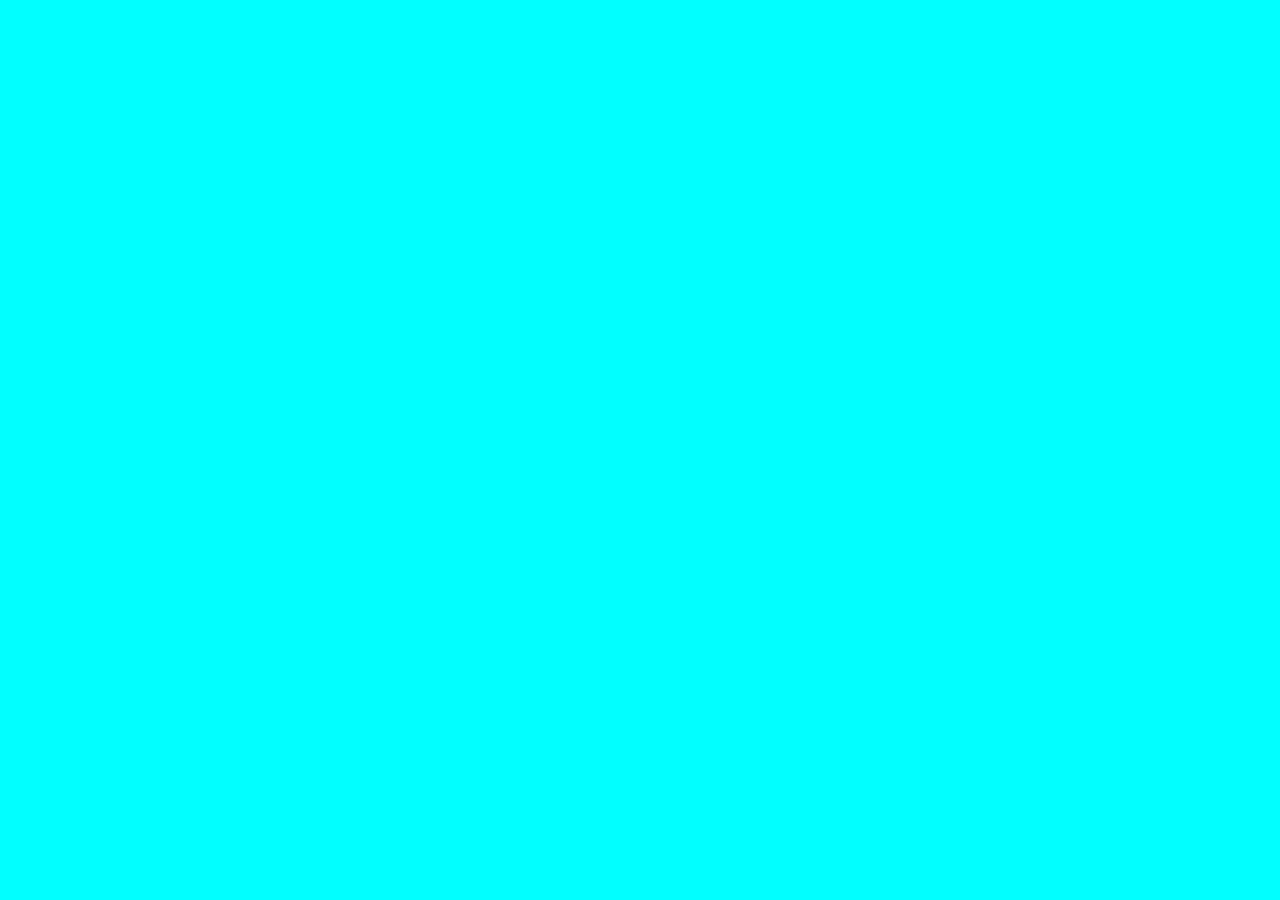
==== index.html @ ac6e3853 "structure and tests" ====
<!DOCTYPE html>
<html lang="en">
<head>
    <meta charset="UTF-8">
    <meta name="viewport" content="width=device-width, initial-scale=1.0">
    
    <!-- CSS RESET -->
    <link rel="stylesheet" href="https://cdnjs.cloudflare.com/ajax/libs/meyer-reset/"/>
    
    <title>.:: FR RenoSol ::. Punch In/Out System</title>

    <link rel="stylesheet" href="css/style.css"/>
</head>
<body>

    <script src="js/main.js" defer></script>
</body>
</html>
---- css/style.css ----
html{
    background-color: aqua;
}
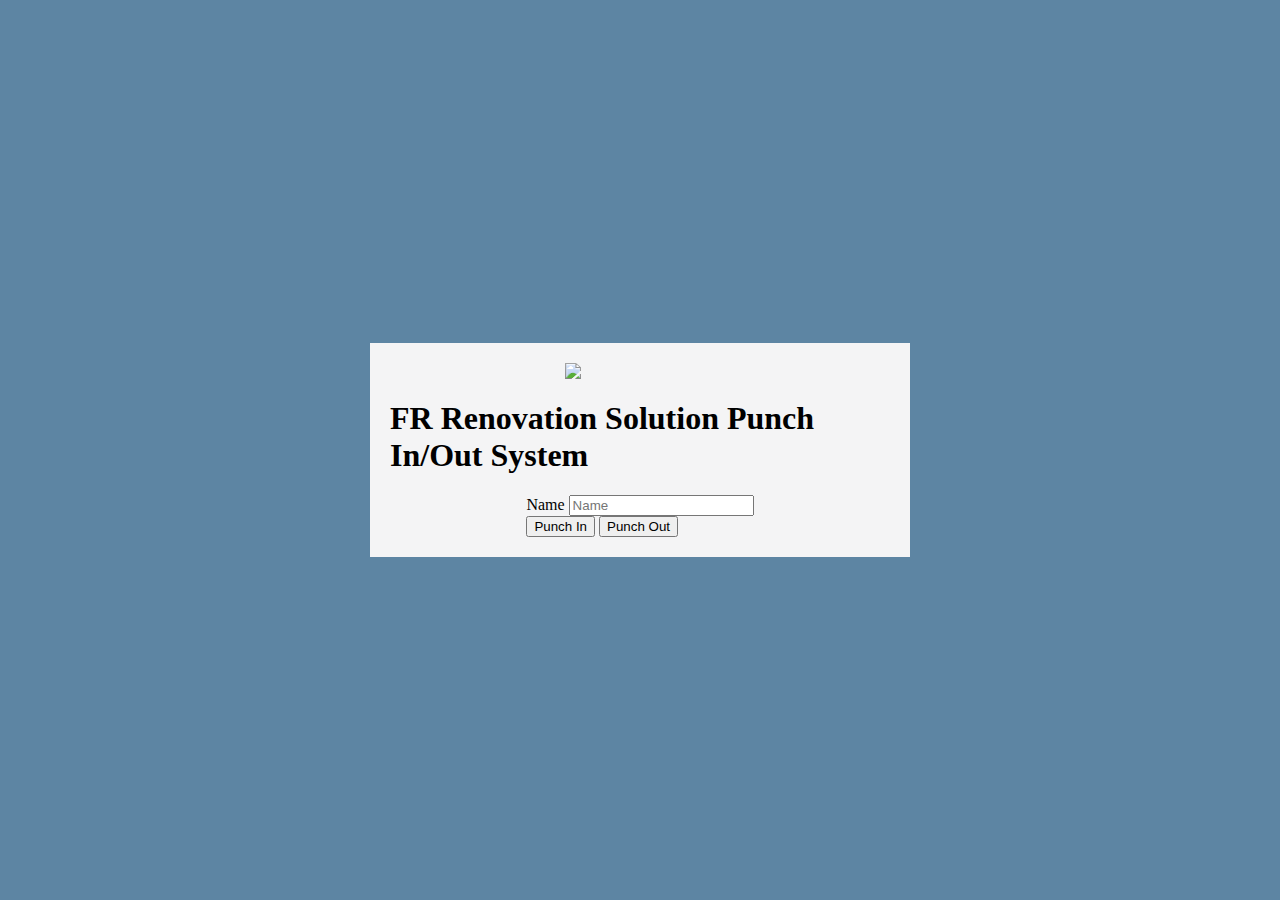
==== commit cd6487f0: "structure" ====
--- a/index.html
+++ b/index.html
@@ -1,18 +1,33 @@
 <!DOCTYPE html>
 <html lang="en">
+
 <head>
     <meta charset="UTF-8">
     <meta name="viewport" content="width=device-width, initial-scale=1.0">
-    
+
     <!-- CSS RESET -->
-    <link rel="stylesheet" href="https://cdnjs.cloudflare.com/ajax/libs/meyer-reset/"/>
-    
+    <link rel="stylesheet" href="https://cdnjs.cloudflare.com/ajax/libs/meyer-reset/" />
+
     <title>.:: FR RenoSol ::. Punch In/Out System</title>
 
-    <link rel="stylesheet" href="css/style.css"/>
+    <link rel="stylesheet" href="css/style.css" />
 </head>
+
 <body>
+    <div id="card">
+        <img src="http://logobook.com/wp-content/uploads/2017/02/DW_Graham_and_Associates_Ltd_logo.svg">
+        <h1>FR Renovation Solution Punch In/Out System</h1>
+        <form>
+            <label for="" id="name">Name</label>
+            <input type="text" id="name" placeholder="Name" />
+            <div>
+                <button type="submit" id="punchin">Punch In</button>
+                <button type="submit" id="punchout">Punch Out</button>
+            </div>
+        </form>
 
+    </div>
     <script src="js/main.js" defer></script>
 </body>
+
 </html>--- a/css/style.css
+++ b/css/style.css
@@ -1,3 +1,25 @@
 html{
-    background-color: aqua;
-}+    width: 100vw;
+    height: 100vh;
+    background-color: #5D85A3;
+    display: flex;
+    justify-content: center;
+    align-items: center;
+    flex-direction: column;
+}
+
+#card{
+    width: 500px;
+    height: auto;
+    background-color: #F4F4F5;
+    padding: 20px;
+    display: flex;
+    justify-content: center;
+    align-items: center;
+    flex-direction: column;
+}
+
+img{
+    width: 150px;
+}
+
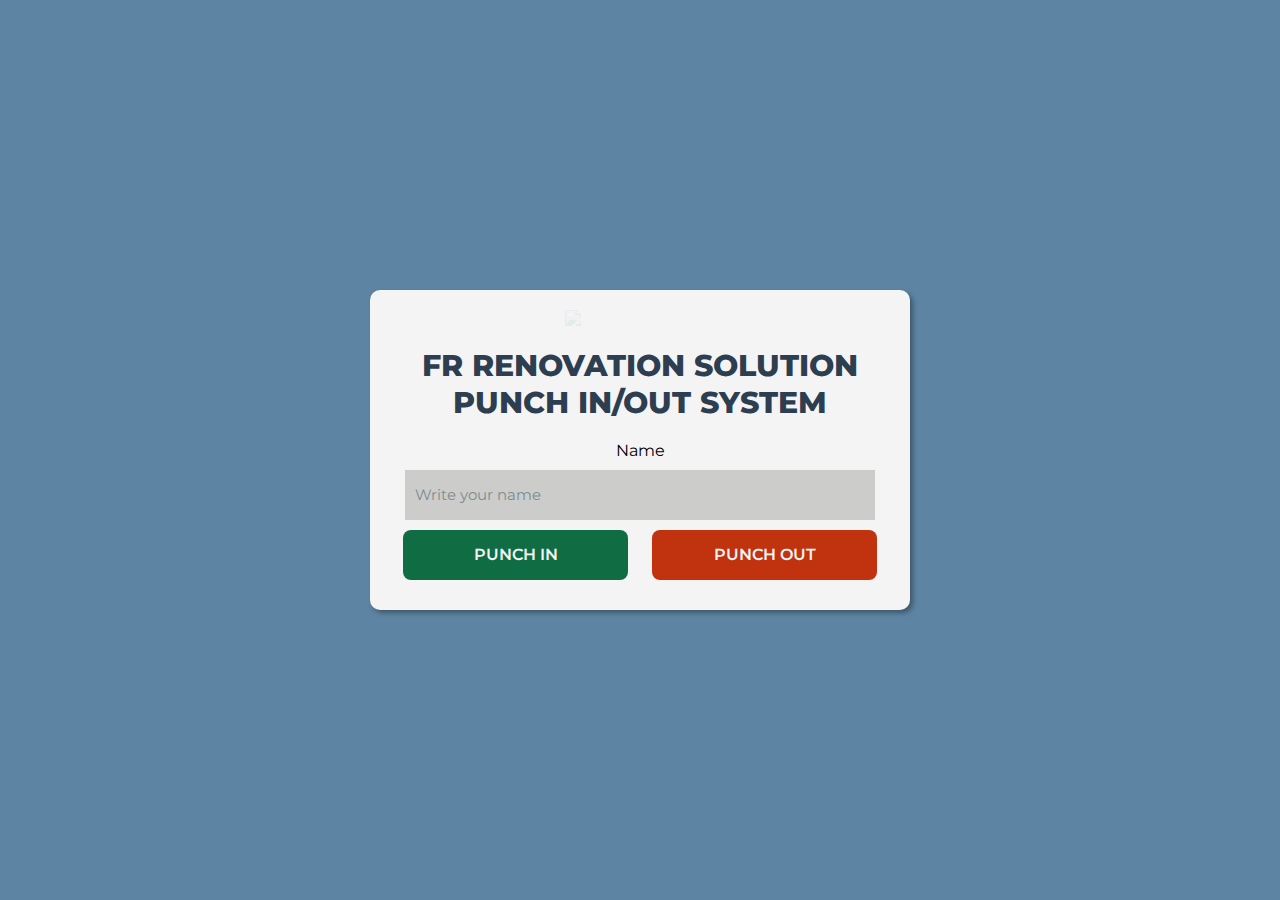
==== commit 7e65cafe: "html and css finishing" ====
--- a/index.html
+++ b/index.html
@@ -18,9 +18,11 @@
         <img src="http://logobook.com/wp-content/uploads/2017/02/DW_Graham_and_Associates_Ltd_logo.svg">
         <h1>FR Renovation Solution Punch In/Out System</h1>
         <form>
-            <label for="" id="name">Name</label>
-            <input type="text" id="name" placeholder="Name" />
-            <div>
+            <div id="namediv">
+                <label for="name" id="labelname">Name</label>
+                <input type="text" id="name" placeholder="Write your name" />
+            </div>
+            <div id="btns">
                 <button type="submit" id="punchin">Punch In</button>
                 <button type="submit" id="punchout">Punch Out</button>
             </div>
--- a/css/style.css
+++ b/css/style.css
@@ -1,7 +1,16 @@
+@import url('https://fonts.googleapis.com/css2?family=Montserrat:ital,wght@0,100..900;1,100..900&display=swap');
+
+*{
+    font-family: "Montserrat", serif;
+}
+
 html{
     width: 100vw;
     height: 100vh;
     background-color: #5D85A3;
+    background-image: url(https://images.pexels.com/photos/53176/architecture-iron-steel-building-53176.jpeg);
+    background-size:cover;
+    background-blend-mode: multiply;
     display: flex;
     justify-content: center;
     align-items: center;
@@ -17,9 +26,68 @@
     justify-content: center;
     align-items: center;
     flex-direction: column;
+    text-align: center;
+    border-radius: 10px;
+    box-shadow: 3px 3px 5px #2d3e50a4;
+}
+
+h1{
+    font-size: 30px;
+    font-weight: 800;
+    text-transform: uppercase;
+    color: #2d3e50;
 }
 
 img{
     width: 150px;
+    opacity: 0.1;
 }
 
+form{
+    width: 100%;    
+}
+
+#name{
+    height: 30px;
+    padding: 10px;
+    
+}
+
+label #labelname{
+    font-size: 18px;
+}
+
+input{
+    width: 90%;
+    margin-top: 10px;
+    font-size: 15px;
+    background-color: #CCCCCB;
+    border: none;
+    color: #7E8D8D;
+}
+
+input::placeholder{
+    color: #7E8D8D ;
+}
+
+button{
+    width: 45%;
+    height: 50px;
+    padding: 10px;
+    margin: 10px;
+    font-size: 16px;
+    color: #F4F4F5;
+    border: none;
+    border-radius: 8px;
+    font-weight: 600;
+    text-transform: uppercase;
+}
+
+#punchin{
+    background-color: #106d43;
+}
+
+#punchout{
+background-color: #c1320f;
+
+}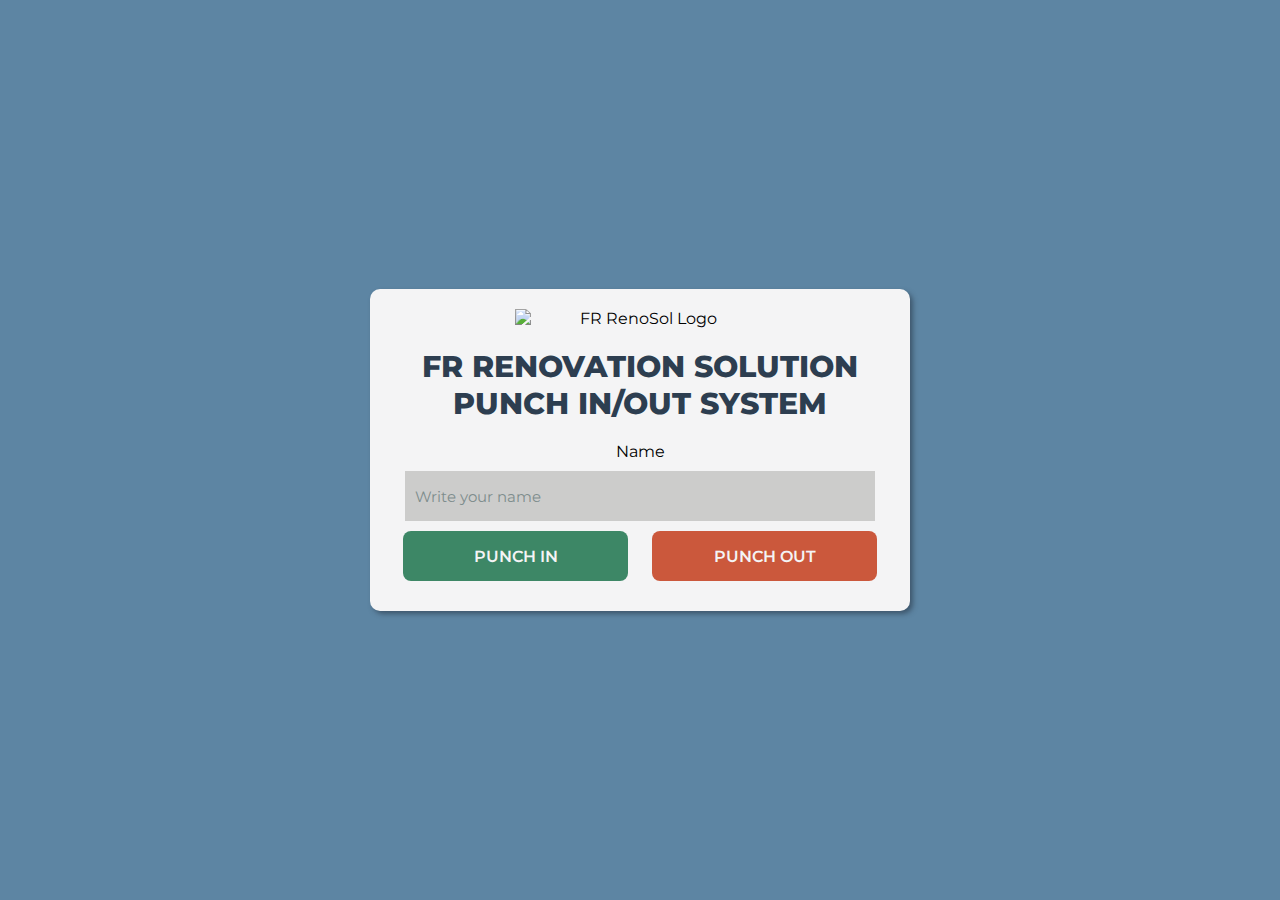
==== commit 37b8d5bf: "connect js" ====
--- a/index.html
+++ b/index.html
@@ -6,7 +6,6 @@
     <meta name="viewport" content="width=device-width, initial-scale=1.0">
 
     <!-- CSS RESET -->
-    <link rel="stylesheet" href="https://cdnjs.cloudflare.com/ajax/libs/meyer-reset/" />
 
     <title>.:: FR RenoSol ::. Punch In/Out System</title>
 
@@ -15,9 +14,9 @@
 
 <body>
     <div id="card">
-        <img src="http://logobook.com/wp-content/uploads/2017/02/DW_Graham_and_Associates_Ltd_logo.svg">
+        <img src="http://ricksalgado.ca/wp-content/uploads/2025/01/logo_FRRS-1.png" alt="FR RenoSol Logo">
         <h1>FR Renovation Solution Punch In/Out System</h1>
-        <form>
+        <form method="post">
             <div id="namediv">
                 <label for="name" id="labelname">Name</label>
                 <input type="text" id="name" placeholder="Write your name" />
--- a/css/style.css
+++ b/css/style.css
@@ -39,8 +39,7 @@
 }
 
 img{
-    width: 150px;
-    opacity: 0.1;
+    width: 250px;
 }
 
 form{
@@ -81,6 +80,7 @@
     border-radius: 8px;
     font-weight: 600;
     text-transform: uppercase;
+    opacity: 0.8;
 }
 
 #punchin{
@@ -90,4 +90,10 @@
 #punchout{
 background-color: #c1320f;
 
-}+}
+
+
+#punchin:hover, #punchout:hover{
+    opacity: 1;
+}
+
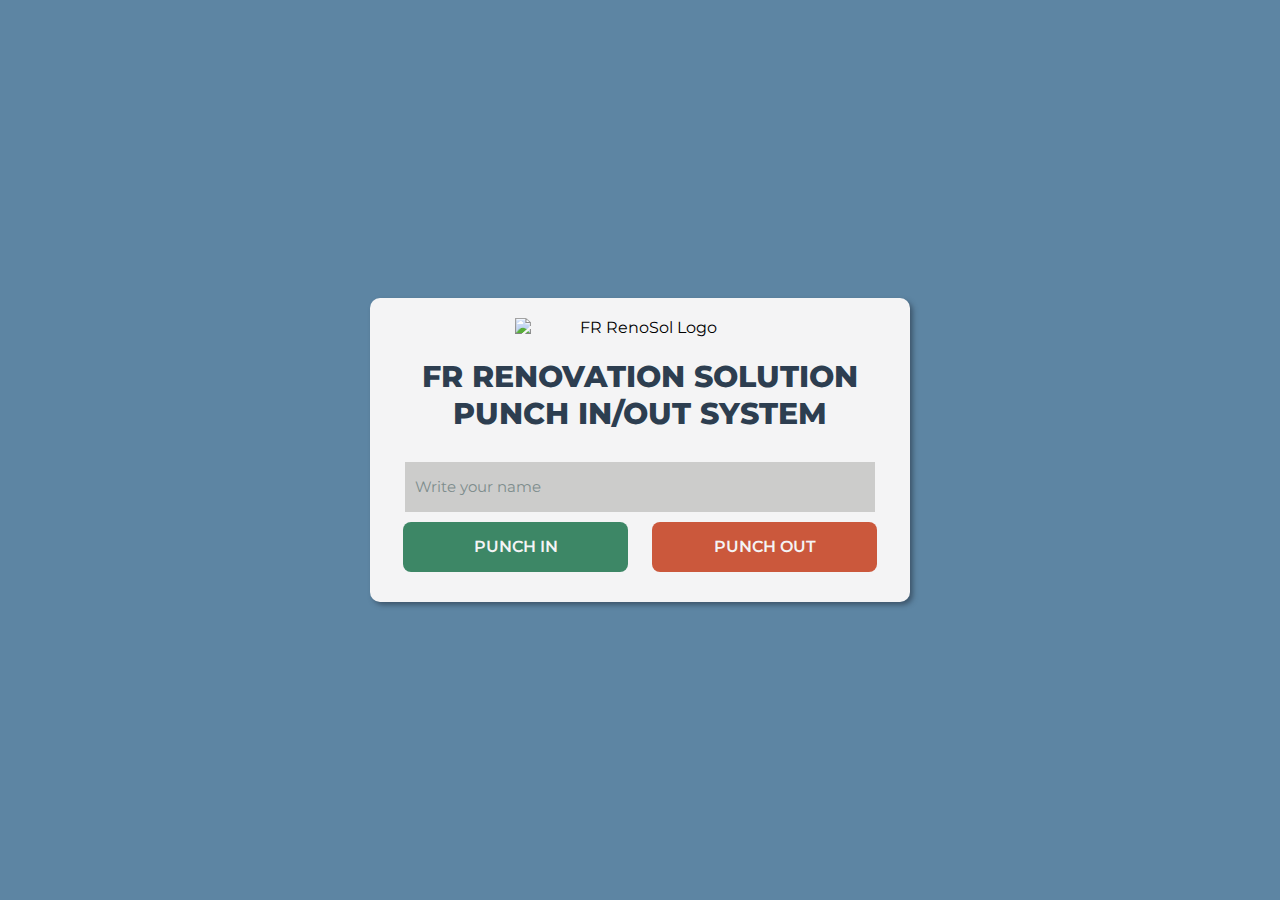
==== commit b14fe0a5: "Date and time" ====
--- a/index.html
+++ b/index.html
@@ -18,7 +18,7 @@
         <h1>FR Renovation Solution Punch In/Out System</h1>
         <form method="post">
             <div id="namediv">
-                <label for="name" id="labelname">Name</label>
+                <!-- <label for="name" id="labelname">Name</label> -->
                 <input type="text" id="name" placeholder="Write your name" />
             </div>
             <div id="btns">
